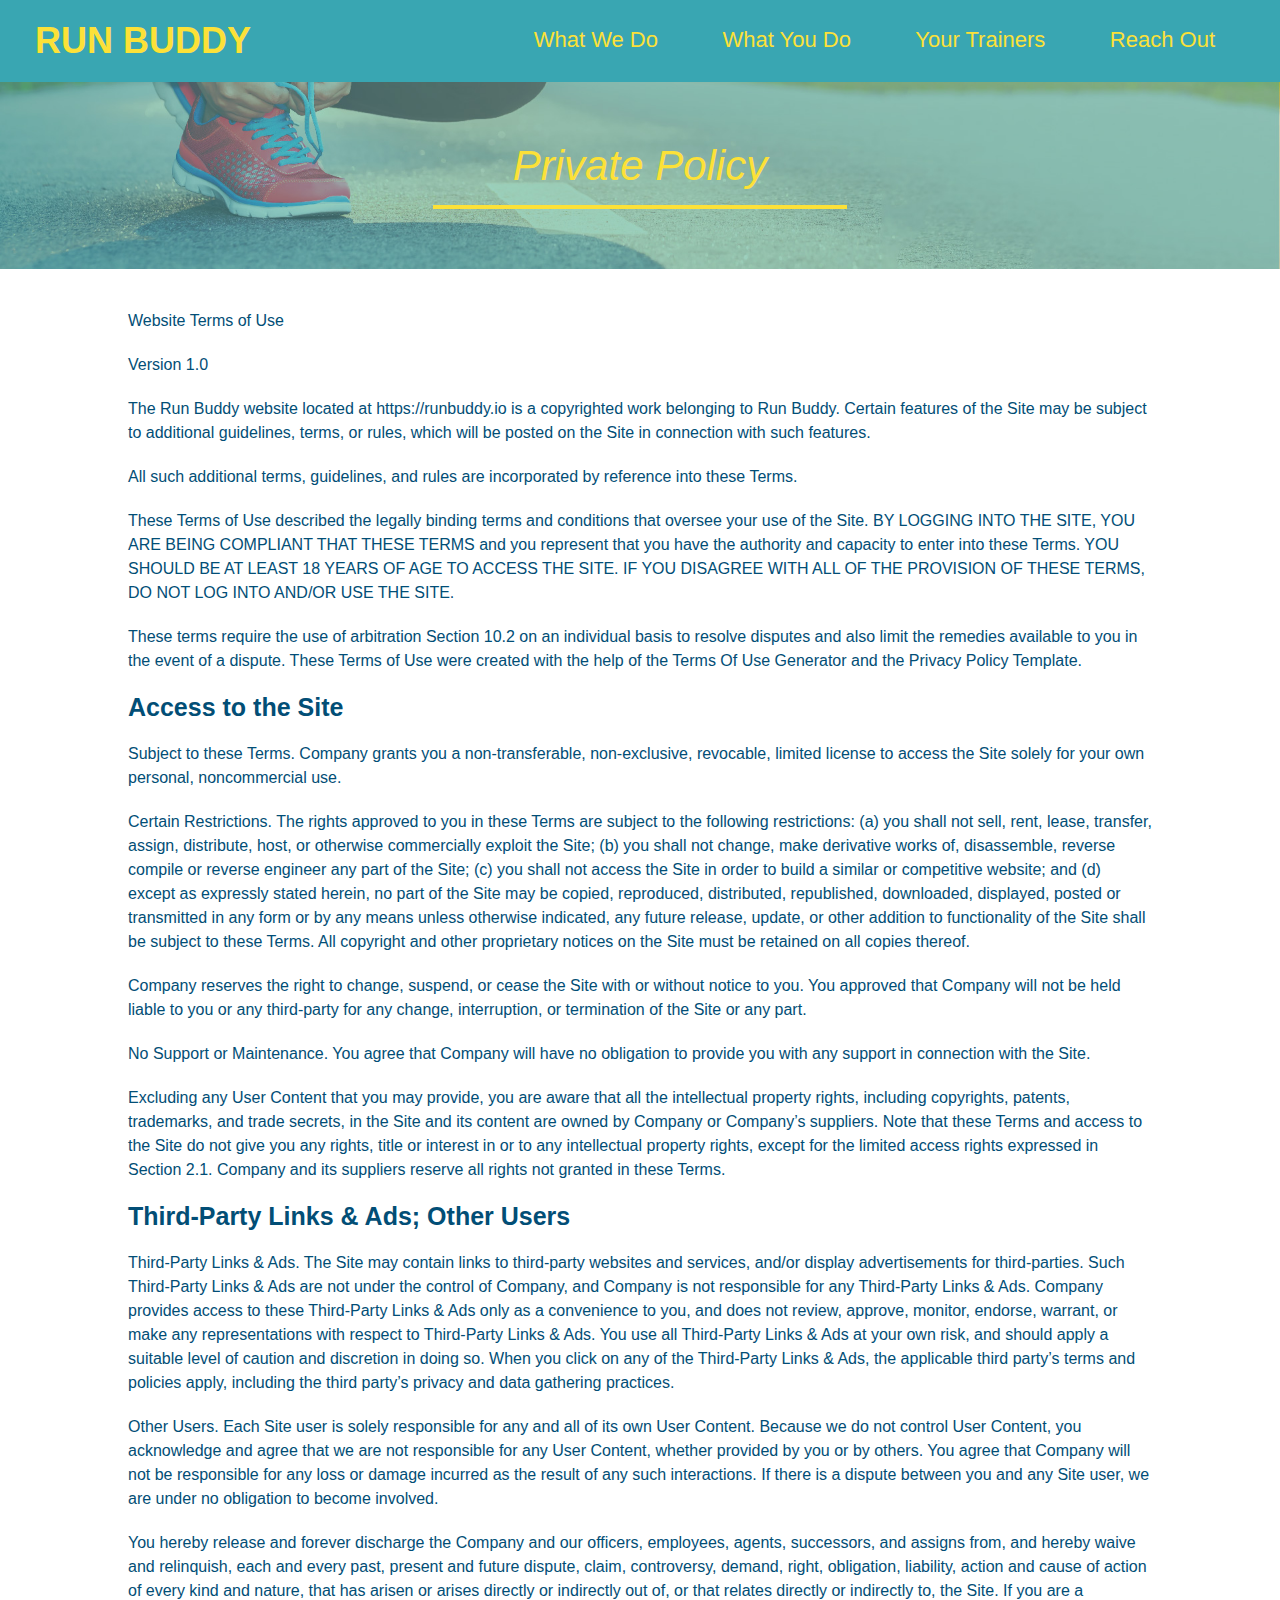
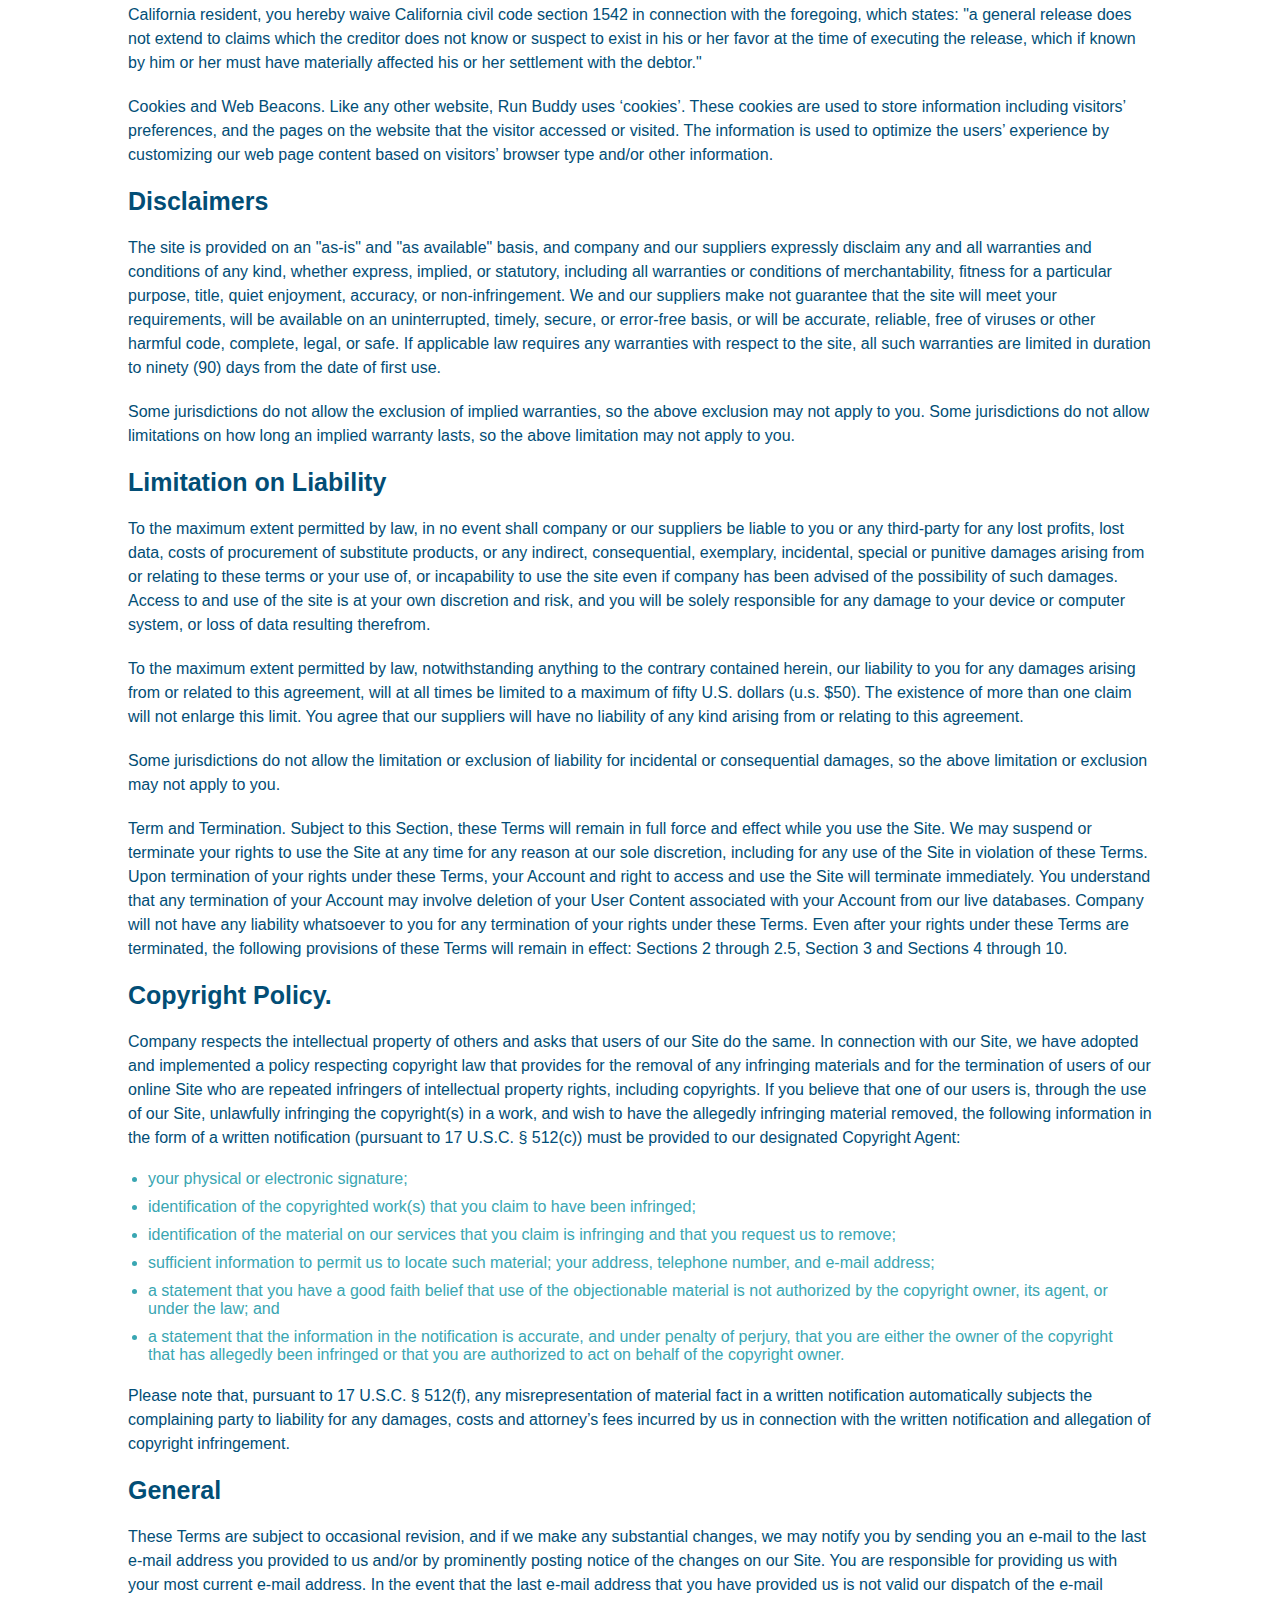
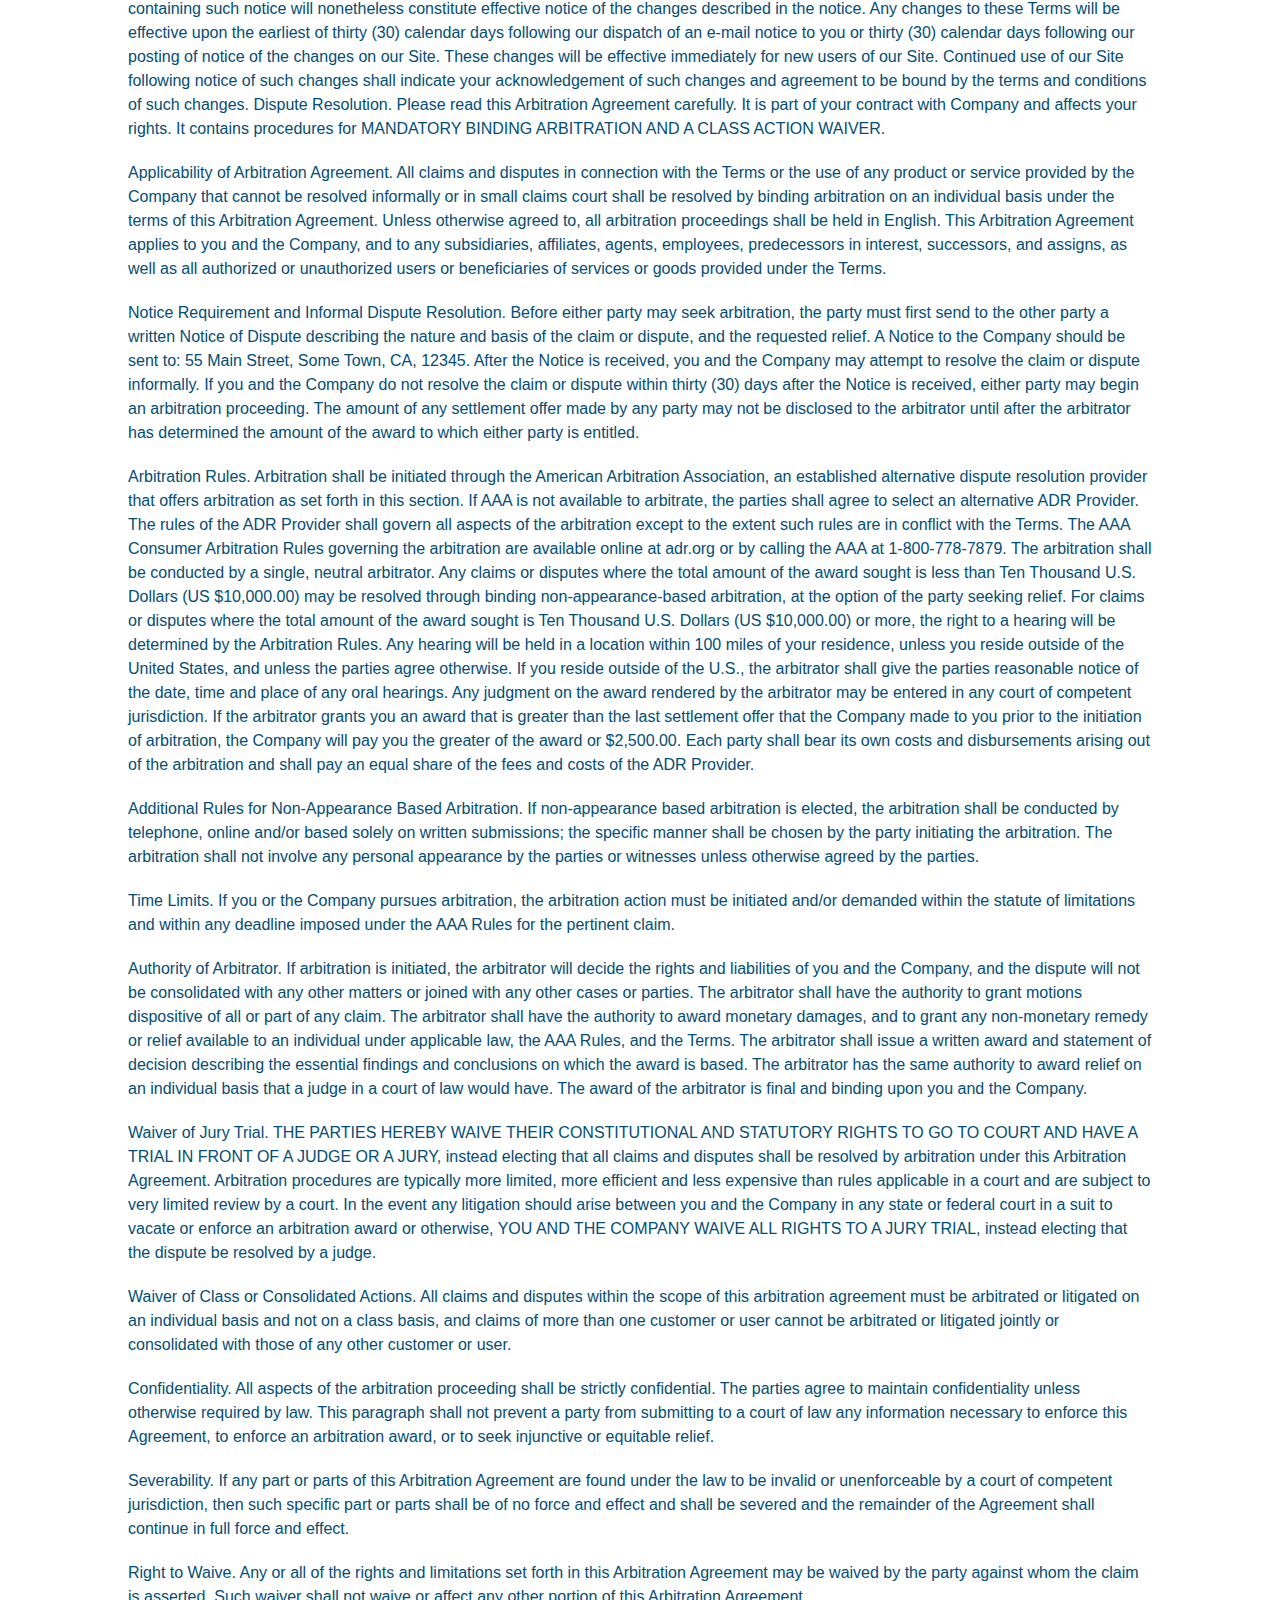
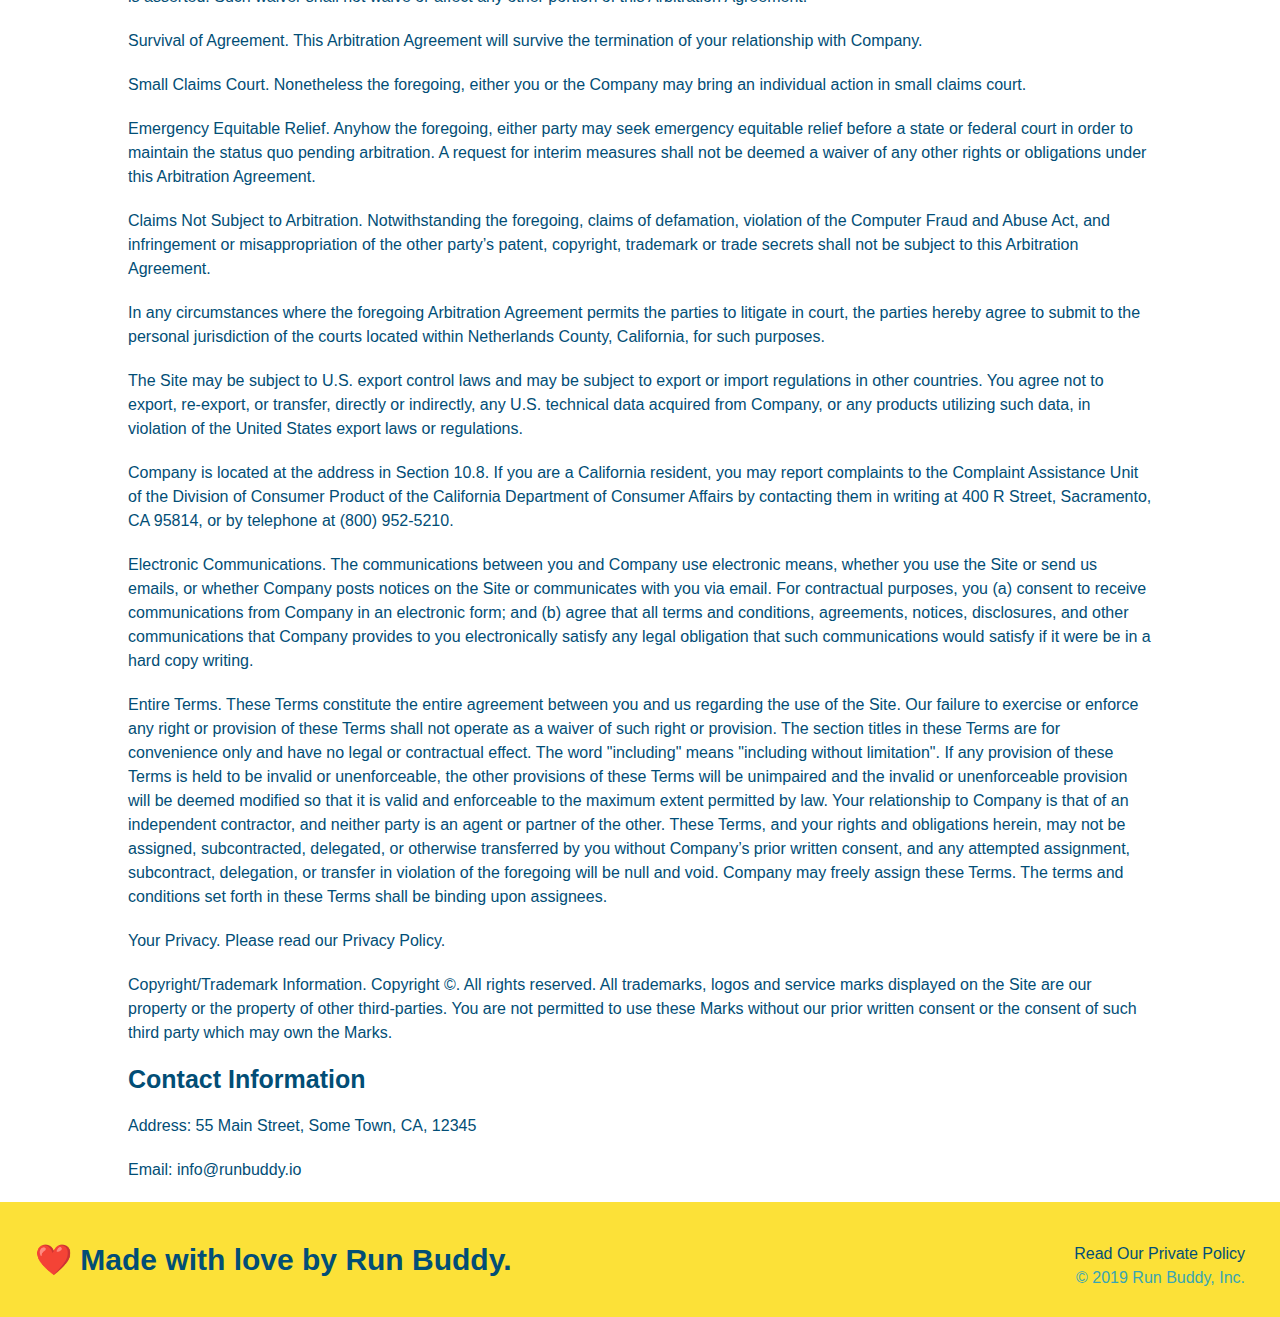
==== private-policy.html @ f9c1af16 "private policy" ====
<!DOCTYPE html>
<html lang="en">
    <head>
        <link rel="stylesheet" href="assets/css/style.css">
        <link rel="stylesheet" href="assets/secondary-styles.css">
        <meta charset="UTF-8"/>
        <title>Private Policy - Run Buddy</title>
    </head>
    <body>
<!--navigation-->    
        <header>
            <h1>
                <a href="/">RUN BUDDY</a>
            </h1>
                <nav>
                    <!--unordered list element-->
                        <ul>
                        <!--list item element-->    
                            <li>
                                <!--anchor element-->
                                    <a href="index.html#what-we-do">What We Do</a>
                            </li>
                            <li>
                                    <a href="index.html#what-you-do">What You Do</a>
                            </li>
                            <li>
                                    <a href="index.html#your-trainers">Your Trainers</a>
                            </li>
                            <li>
                                    <a href="index.html#reach-out">Reach Out</a>
                            </li>
                        </ul>
                </nav>
        </header>
        <section class="hero">
            <h2 class="page-title">Private Policy</h2>

        </section>
        <article class="secondary-content">
            <p>
                Website Terms of Use
              </p>
        
              <p>
                Version 1.0
              </p>
        
              <p>
                The Run Buddy website located at https://runbuddy.io is a copyrighted work belonging to Run Buddy. Certain
                features of the Site may be subject to additional guidelines, terms, or rules, which will be posted on the Site
                in connection with such features.
              </p>
        
              <p>
                All such additional terms, guidelines, and rules are incorporated by reference into these Terms.
              </p>
        
              <p>
                These Terms of Use described the legally binding terms and conditions that oversee your use of the Site. BY
                LOGGING INTO THE SITE, YOU ARE BEING COMPLIANT THAT THESE TERMS and you represent that you have the authority
                and capacity to enter into these Terms. YOU SHOULD BE AT LEAST 18 YEARS OF AGE TO ACCESS THE SITE. IF YOU
                DISAGREE WITH ALL OF THE PROVISION OF THESE TERMS, DO NOT LOG INTO AND/OR USE THE SITE.
              </p>
        
              <p>
                These terms require the use of arbitration Section 10.2 on an individual basis to resolve disputes and also
                limit the remedies available to you in the event of a dispute. These Terms of Use were created with the help of
                the Terms Of Use Generator and the Privacy Policy Template.
              </p>
        
              <h3>
                Access to the Site
              </h3>
        
              <p>
                Subject to these Terms. Company grants you a non-transferable, non-exclusive, revocable, limited license to
                access the Site solely for your own personal, noncommercial use.
              </p>
        
              <p>
                Certain Restrictions. The rights approved to you in these Terms are subject to the following restrictions: (a)
                you shall not sell, rent, lease, transfer, assign, distribute, host, or otherwise commercially exploit the Site;
                (b) you shall not change, make derivative works of, disassemble, reverse compile or reverse engineer any part of
                the Site; (c) you shall not access the Site in order to build a similar or competitive website; and (d) except
                as expressly stated herein, no part of the Site may be copied, reproduced, distributed, republished, downloaded,
                displayed, posted or transmitted in any form or by any means unless otherwise indicated, any future release,
                update, or other addition to functionality of the Site shall be subject to these Terms. All copyright and other
                proprietary notices on the Site must be retained on all copies thereof.
              </p>
        
              <p>
                Company reserves the right to change, suspend, or cease the Site with or without notice to you. You approved
                that Company will not be held liable to you or any third-party for any change, interruption, or termination of
                the Site or any part.
              </p>
        
              <p>
                No Support or Maintenance. You agree that Company will have no obligation to provide you with any support in
                connection with the Site.
              </p>
        
              <p>
                Excluding any User Content that you may provide, you are aware that all the intellectual property rights,
                including copyrights, patents, trademarks, and trade secrets, in the Site and its content are owned by Company
                or Company’s suppliers. Note that these Terms and access to the Site do not give you any rights, title or
                interest in or to any intellectual property rights, except for the limited access rights expressed in Section
                2.1. Company and its suppliers reserve all rights not granted in these Terms.
              </p>
        
              <h3>
                Third-Party Links & Ads; Other Users
              </h3>
        
              <p>
                Third-Party Links & Ads. The Site may contain links to third-party websites and services, and/or display
                advertisements for third-parties. Such Third-Party Links & Ads are not under the control of Company, and Company
                is not responsible for any Third-Party Links & Ads. Company provides access to these Third-Party Links & Ads
                only as a convenience to you, and does not review, approve, monitor, endorse, warrant, or make any
                representations with respect to Third-Party Links & Ads. You use all Third-Party Links & Ads at your own risk,
                and should apply a suitable level of caution and discretion in doing so. When you click on any of the
                Third-Party Links & Ads, the applicable third party’s terms and policies apply, including the third party’s
                privacy and data gathering practices.
              </p>
        
              <p>
                Other Users. Each Site user is solely responsible for any and all of its own User Content. Because we do not
                control User Content, you acknowledge and agree that we are not responsible for any User Content, whether
                provided by you or by others. You agree that Company will not be responsible for any loss or damage incurred as
                the result of any such interactions. If there is a dispute between you and any Site user, we are under no
                obligation to become involved.
              </p>
        
              <p>
                You hereby release and forever discharge the Company and our officers, employees, agents, successors, and
                assigns from, and hereby waive and relinquish, each and every past, present and future dispute, claim,
                controversy, demand, right, obligation, liability, action and cause of action of every kind and nature, that has
                arisen or arises directly or indirectly out of, or that relates directly or indirectly to, the Site. If you are
                a California resident, you hereby waive California civil code section 1542 in connection with the foregoing,
                which states: "a general release does not extend to claims which the creditor does not know or suspect to exist
                in his or her favor at the time of executing the release, which if known by him or her must have materially
                affected his or her settlement with the debtor."
              </p>
        
              <p>
                Cookies and Web Beacons. Like any other website, Run Buddy uses ‘cookies’. These cookies are used to store
                information including visitors’ preferences, and the pages on the website that the visitor accessed or visited.
                The information is used to optimize the users’ experience by customizing our web page content based on visitors’
                browser type and/or other information.
              </p>
        
              <h3>
                Disclaimers
              </h3>
        
              <p>
                The site is provided on an "as-is" and "as available" basis, and company and our suppliers expressly disclaim
                any and all warranties and conditions of any kind, whether express, implied, or statutory, including all
                warranties or conditions of merchantability, fitness for a particular purpose, title, quiet enjoyment, accuracy,
                or non-infringement. We and our suppliers make not guarantee that the site will meet your requirements, will be
                available on an uninterrupted, timely, secure, or error-free basis, or will be accurate, reliable, free of
                viruses or other harmful code, complete, legal, or safe. If applicable law requires any warranties with respect
                to the site, all such warranties are limited in duration to ninety (90) days from the date of first use.
              </p>
        
              <p>
                Some jurisdictions do not allow the exclusion of implied warranties, so the above exclusion may not apply to
                you. Some jurisdictions do not allow limitations on how long an implied warranty lasts, so the above limitation
                may not apply to you.
              </p>
        
              <h3>
                Limitation on Liability
              </h3>
        
              <p>
                To the maximum extent permitted by law, in no event shall company or our suppliers be liable to you or any
                third-party for any lost profits, lost data, costs of procurement of substitute products, or any indirect,
                consequential, exemplary, incidental, special or punitive damages arising from or relating to these terms or
                your use of, or incapability to use the site even if company has been advised of the possibility of such
                damages. Access to and use of the site is at your own discretion and risk, and you will be solely responsible
                for any damage to your device or computer system, or loss of data resulting therefrom.
              </p>
        
              <p>
                To the maximum extent permitted by law, notwithstanding anything to the contrary contained herein, our liability
                to you for any damages arising from or related to this agreement, will at all times be limited to a maximum of
                fifty U.S. dollars (u.s. $50). The existence of more than one claim will not enlarge this limit. You agree that
                our suppliers will have no liability of any kind arising from or relating to this agreement.
              </p>
        
              <p>
                Some jurisdictions do not allow the limitation or exclusion of liability for incidental or consequential
                damages, so the above limitation or exclusion may not apply to you.
              </p>
        
              <p>
                Term and Termination. Subject to this Section, these Terms will remain in full force and effect while you use
                the Site. We may suspend or terminate your rights to use the Site at any time for any reason at our sole
                discretion, including for any use of the Site in violation of these Terms. Upon termination of your rights under
                these Terms, your Account and right to access and use the Site will terminate immediately. You understand that
                any termination of your Account may involve deletion of your User Content associated with your Account from our
                live databases. Company will not have any liability whatsoever to you for any termination of your rights under
                these Terms. Even after your rights under these Terms are terminated, the following provisions of these Terms
                will remain in effect: Sections 2 through 2.5, Section 3 and Sections 4 through 10.
              </p>
        
              <h3>
                Copyright Policy.
              </h3>
        
              <p>
                Company respects the intellectual property of others and asks that users of our Site do the same. In connection
                with our Site, we have adopted and implemented a policy respecting copyright law that provides for the removal
                of any infringing materials and for the termination of users of our online Site who are repeated infringers of
                intellectual property rights, including copyrights. If you believe that one of our users is, through the use of
                our Site, unlawfully infringing the copyright(s) in a work, and wish to have the allegedly infringing material
                removed, the following information in the form of a written notification (pursuant to 17 U.S.C. § 512(c)) must
                be provided to our designated Copyright Agent:
              </p>
        
              <ul>
                <li>
                  your physical or electronic signature;
                </li>
                <li>
                  identification of the copyrighted work(s) that you claim to have been infringed;
                </li>
                <li>
                  identification of the material on our services that you claim is infringing and that you request us to remove;
                </li>
                <li>
                  sufficient information to permit us to locate such material; your address, telephone number, and e-mail
                  address;
                </li>
                <li>
                  a statement that you have a good faith belief that use of the objectionable material is not authorized by the
                  copyright owner, its agent, or under the law; and
                </li>
                <li>
                  a statement that the information in the notification is accurate, and under penalty of perjury, that you are
                  either the owner of the copyright that has allegedly been infringed or that you are authorized to act on
                  behalf of the copyright owner.
                </li>
              </ul>
        
              <p>
                Please note that, pursuant to 17 U.S.C. § 512(f), any misrepresentation of material fact in a written
                notification automatically subjects the complaining party to liability for any damages, costs and attorney’s
                fees incurred by us in connection with the written notification and allegation of copyright infringement.
              </p>
        
              <h3>
                General
              </h3>
        
              <p>
                These Terms are subject to occasional revision, and if we make any substantial changes, we may notify you by
                sending you an e-mail to the last e-mail address you provided to us and/or by prominently posting notice of the
                changes on our Site. You are responsible for providing us with your most current e-mail address. In the event
                that the last e-mail address that you have provided us is not valid our dispatch of the e-mail containing such
                notice will nonetheless constitute effective notice of the changes described in the notice. Any changes to these
                Terms will be effective upon the earliest of thirty (30) calendar days following our dispatch of an e-mail
                notice to you or thirty (30) calendar days following our posting of notice of the changes on our Site. These
                changes will be effective immediately for new users of our Site. Continued use of our Site following notice of
                such changes shall indicate your acknowledgement of such changes and agreement to be bound by the terms and
                conditions of such changes. Dispute Resolution. Please read this Arbitration Agreement carefully. It is part of
                your contract with Company and affects your rights. It contains procedures for MANDATORY BINDING ARBITRATION AND
                A CLASS ACTION WAIVER.
              </p>
        
              <p>
                Applicability of Arbitration Agreement. All claims and disputes in connection with the Terms or the use of any
                product or service provided by the Company that cannot be resolved informally or in small claims court shall be
                resolved by binding arbitration on an individual basis under the terms of this Arbitration Agreement. Unless
                otherwise agreed to, all arbitration proceedings shall be held in English. This Arbitration Agreement applies to
                you and the Company, and to any subsidiaries, affiliates, agents, employees, predecessors in interest,
                successors, and assigns, as well as all authorized or unauthorized users or beneficiaries of services or goods
                provided under the Terms.
              </p>
        
              <p>
                Notice Requirement and Informal Dispute Resolution. Before either party may seek arbitration, the party must
                first send to the other party a written Notice of Dispute describing the nature and basis of the claim or
                dispute, and the requested relief. A Notice to the Company should be sent to: 55 Main Street, Some Town, CA,
                12345. After the Notice is received, you and the Company may attempt to resolve the claim or dispute informally.
                If you and the Company do not resolve the claim or dispute within thirty (30) days after the Notice is received,
                either party may begin an arbitration proceeding. The amount of any settlement offer made by any party may not
                be disclosed to the arbitrator until after the arbitrator has determined the amount of the award to which either
                party is entitled.
              </p>
        
              <p>
                Arbitration Rules. Arbitration shall be initiated through the American Arbitration Association, an established
                alternative dispute resolution provider that offers arbitration as set forth in this section. If AAA is not
                available to arbitrate, the parties shall agree to select an alternative ADR Provider. The rules of the ADR
                Provider shall govern all aspects of the arbitration except to the extent such rules are in conflict with the
                Terms. The AAA Consumer Arbitration Rules governing the arbitration are available online at adr.org or by
                calling the AAA at 1-800-778-7879. The arbitration shall be conducted by a single, neutral arbitrator. Any
                claims or disputes where the total amount of the award sought is less than Ten Thousand U.S. Dollars (US
                $10,000.00) may be resolved through binding non-appearance-based arbitration, at the option of the party seeking
                relief. For claims or disputes where the total amount of the award sought is Ten Thousand U.S. Dollars (US
                $10,000.00) or more, the right to a hearing will be determined by the Arbitration Rules. Any hearing will be
                held in a location within 100 miles of your residence, unless you reside outside of the United States, and
                unless the parties agree otherwise. If you reside outside of the U.S., the arbitrator shall give the parties
                reasonable notice of the date, time and place of any oral hearings. Any judgment on the award rendered by the
                arbitrator may be entered in any court of competent jurisdiction. If the arbitrator grants you an award that is
                greater than the last settlement offer that the Company made to you prior to the initiation of arbitration, the
                Company will pay you the greater of the award or $2,500.00. Each party shall bear its own costs and
                disbursements arising out of the arbitration and shall pay an equal share of the fees and costs of the ADR
                Provider.
              </p>
        
              <p>
                Additional Rules for Non-Appearance Based Arbitration. If non-appearance based arbitration is elected, the
                arbitration shall be conducted by telephone, online and/or based solely on written submissions; the specific
                manner shall be chosen by the party initiating the arbitration. The arbitration shall not involve any personal
                appearance by the parties or witnesses unless otherwise agreed by the parties.
              </p>
        
              <p>
                Time Limits. If you or the Company pursues arbitration, the arbitration action must be initiated and/or demanded
                within the statute of limitations and within any deadline imposed under the AAA Rules for the pertinent claim.
              </p>
        
              <p>
                Authority of Arbitrator. If arbitration is initiated, the arbitrator will decide the rights and liabilities of
                you and the Company, and the dispute will not be consolidated with any other matters or joined with any other
                cases or parties. The arbitrator shall have the authority to grant motions dispositive of all or part of any
                claim. The arbitrator shall have the authority to award monetary damages, and to grant any non-monetary remedy
                or relief available to an individual under applicable law, the AAA Rules, and the Terms. The arbitrator shall
                issue a written award and statement of decision describing the essential findings and conclusions on which the
                award is based. The arbitrator has the same authority to award relief on an individual basis that a judge in a
                court of law would have. The award of the arbitrator is final and binding upon you and the Company.
              </p>
        
              <p>
                Waiver of Jury Trial. THE PARTIES HEREBY WAIVE THEIR CONSTITUTIONAL AND STATUTORY RIGHTS TO GO TO COURT AND HAVE
                A TRIAL IN FRONT OF A JUDGE OR A JURY, instead electing that all claims and disputes shall be resolved by
                arbitration under this Arbitration Agreement. Arbitration procedures are typically more limited, more efficient
                and less expensive than rules applicable in a court and are subject to very limited review by a court. In the
                event any litigation should arise between you and the Company in any state or federal court in a suit to vacate
                or enforce an arbitration award or otherwise, YOU AND THE COMPANY WAIVE ALL RIGHTS TO A JURY TRIAL, instead
                electing that the dispute be resolved by a judge.
              </p>
        
              <p>
                Waiver of Class or Consolidated Actions. All claims and disputes within the scope of this arbitration agreement
                must be arbitrated or litigated on an individual basis and not on a class basis, and claims of more than one
                customer or user cannot be arbitrated or litigated jointly or consolidated with those of any other customer or
                user.
              </p>
        
              <p>
                Confidentiality. All aspects of the arbitration proceeding shall be strictly confidential. The parties agree to
                maintain confidentiality unless otherwise required by law. This paragraph shall not prevent a party from
                submitting to a court of law any information necessary to enforce this Agreement, to enforce an arbitration
                award, or to seek injunctive or equitable relief.
              </p>
        
              <p>
                Severability. If any part or parts of this Arbitration Agreement are found under the law to be invalid or
                unenforceable by a court of competent jurisdiction, then such specific part or parts shall be of no force and
                effect and shall be severed and the remainder of the Agreement shall continue in full force and effect.
              </p>
        
              <p>
                Right to Waive. Any or all of the rights and limitations set forth in this Arbitration Agreement may be waived
                by the party against whom the claim is asserted. Such waiver shall not waive or affect any other portion of this
                Arbitration Agreement.
              </p>
        
              <p>
                Survival of Agreement. This Arbitration Agreement will survive the termination of your relationship with
                Company.
              </p>
        
              <p>
                Small Claims Court. Nonetheless the foregoing, either you or the Company may bring an individual action in small
                claims court.
              </p>
        
              <p>
                Emergency Equitable Relief. Anyhow the foregoing, either party may seek emergency equitable relief before a
                state or federal court in order to maintain the status quo pending arbitration. A request for interim measures
                shall not be deemed a waiver of any other rights or obligations under this Arbitration Agreement.
              </p>
        
              <p>
                Claims Not Subject to Arbitration. Notwithstanding the foregoing, claims of defamation, violation of the
                Computer Fraud and Abuse Act, and infringement or misappropriation of the other party’s patent, copyright,
                trademark or trade secrets shall not be subject to this Arbitration Agreement.
              </p>
        
              <p>
                In any circumstances where the foregoing Arbitration Agreement permits the parties to litigate in court, the
                parties hereby agree to submit to the personal jurisdiction of the courts located within Netherlands County,
                California, for such purposes.
              </p>
        
              <p>
                The Site may be subject to U.S. export control laws and may be subject to export or import regulations in other
                countries. You agree not to export, re-export, or transfer, directly or indirectly, any U.S. technical data
                acquired from Company, or any products utilizing such data, in violation of the United States export laws or
                regulations.
              </p>
        
              <p>
                Company is located at the address in Section 10.8. If you are a California resident, you may report complaints
                to the Complaint Assistance Unit of the Division of Consumer Product of the California Department of Consumer
                Affairs by contacting them in writing at 400 R Street, Sacramento, CA 95814, or by telephone at (800) 952-5210.
              </p>
        
              <p>
                Electronic Communications. The communications between you and Company use electronic means, whether you use the
                Site or send us emails, or whether Company posts notices on the Site or communicates with you via email. For
                contractual purposes, you (a) consent to receive communications from Company in an electronic form; and (b)
                agree that all terms and conditions, agreements, notices, disclosures, and other communications that Company
                provides to you electronically satisfy any legal obligation that such communications would satisfy if it were be
                in a hard copy writing.
              </p>
        
              <p>
                Entire Terms. These Terms constitute the entire agreement between you and us regarding the use of the Site. Our
                failure to exercise or enforce any right or provision of these Terms shall not operate as a waiver of such right
                or provision. The section titles in these Terms are for convenience only and have no legal or contractual
                effect. The word "including" means "including without limitation". If any provision of these Terms is held to be
                invalid or unenforceable, the other provisions of these Terms will be unimpaired and the invalid or
                unenforceable provision will be deemed modified so that it is valid and enforceable to the maximum extent
                permitted by law. Your relationship to Company is that of an independent contractor, and neither party is an
                agent or partner of the other. These Terms, and your rights and obligations herein, may not be assigned,
                subcontracted, delegated, or otherwise transferred by you without Company’s prior written consent, and any
                attempted assignment, subcontract, delegation, or transfer in violation of the foregoing will be null and void.
                Company may freely assign these Terms. The terms and conditions set forth in these Terms shall be binding upon
                assignees.
              </p>
        
              <p>
                Your Privacy. Please read our Privacy Policy.
              </p>
        
              <p>
                Copyright/Trademark Information. Copyright ©. All rights reserved. All trademarks, logos and service marks
                displayed on the Site are our property or the property of other third-parties. You are not permitted to use
                these Marks without our prior written consent or the consent of such third party which may own the Marks.
              </p>
        
              <h3>
                Contact Information
              </h3>
        
              <p>
                Address: 55 Main Street, Some Town, CA, 12345
              </p>
        
              <p>
                Email: info@runbuddy.io
              </p>
        


        </article>
   
    <!--footer-->
        <footer>
            <h2>❤️ Made with love by Run Buddy.</h2>
            <div>
                <a> Read Our Private Policy</a><br />
                &copy; 2019 Run Buddy, Inc.
            </div>
        </footer>



    </body>




</html>
---- assets/css/style.css ----
* {
    margin: 0;
    padding: 0;
    box-sizing: border-box;
}

/* apply styles to <header> */
body {
    color: #39a6b2;
    font-family: helvetica, arial, sans-serif;
}

/* apply styles to <header> */
header{
    padding: 20px 35px;
    background-color: #39a6b2;
}

/* apply styles to <h1> and <a> elements under HTML nagivation note */
header h1 {
    font-weight: bold;
    font-size: 36px;
    color: #fce138;
    margin: 0;
    display: inline;
}
header a {
    text-decoration: none;
    color: #fce138;
}
header nav {
    float: right;
    margin: 7px 0;
}
header nav ul li {
    display: inline;
}
header nav ul li a {
    margin: 0 30px;
    font-weight: lighter;
    font-size: 22px;
}

/* apply style to footer */
footer {
    background: #fce138;
    width: 100%;
    padding: 40px 35px;
}
footer h2 {
    display: inline;
    color: #024e76;
    font-size: 30px;
    margin: 0;
}
footer div {
    float: right;
    line-height: 1.5;
    text-align: right;
}
footer a {
    color: #024e76;
}

/* padding to hero section*/
section {
    padding: 60px;
}

/* Hero style starts */
.hero {
    background-image: url("../images/hero-bg.jpeg");
    height: 600px;
    background-size: cover;
    background-position: center;
    position: relative;  
}
.hero-form {
    background-color: #fce138;
    color: #024e76;
    padding: 20px;
    width: 500px;
    border: solid 3px #024e76;
    position: absolute;
    bottom: 120px;
    right: 140px;
}
.hero-form h3 {
    font-size: 24px;
    margin: 0;
}
.hero-form p {
    margin: 5px 0 15px 0px;
}
.form-input {
    border: 1px solid #024e76;
    display: block;
    padding: 7px 15px;
    font-size: 16px;
    color: #024e76;
    width: 100%;
    margin-bottom: 15px;
}
.hero-form label {
    margin: 0 5px;
}
.hero-form button {
    color: #fce138;
    background-color: #024e76;
    border: none;
    padding: 10px 20px;
    font-size: 16px;
}
/* Hero style ends */

/* what we do section */
.intro {
    text-align: center;
}
.intro p {
    line-height: 1.7;
    color: #39a6b2;
    width: 80%;
    font-size: 20px;
    margin: 0 auto;
}

/* what you do section*/
.steps {
    text-align: center;
    background: #fce138;
}
.steps div {
    margin-bottom: 80px;
}
.steps img {
    width: 15%;
    margin: 10px 0;
}
.steps h3 {
    color: #024e76;
    font-size: 46px;
    margin-top: 10px;
}
.steps p {
    color: #39a6b2;
    font-size: 23px;
}
.steps span {
    font-size: 38px;
}
.section-title {
    font-size: 55px;
    color: #024e76;
    margin-bottom: 35px;
    padding: 0 100px 20px 100px;
    display: inline-block;
    border-bottom: 3px solid;
}
.primary-border {
    border-color: #fce138;
    }
.secondary-border {
    border-color: #39a6b2;
}

/* meet the trainers section*/
.trainers {
    text-align: center;
}
/* trainer bio style */
.trainer {
    width: 900px;
    margin: 0 auto 30px auto;
    background: #024e76;
    color: #fce138;
    overflow: auto;
}
.trainer img {
    width: 35%;
    float: left;
}
.trainer-bio {
    padding: 35px;
    float: left;
    width: 65%;

}
.trainer-bio h3 {
    font-size: 32px;
    margin-bottom: 8px;
}
.trainer-bio h4 {
    font-weight: lighter;
    font-size: 26px;
    margin-bottom: 25px;
}
.trainer-bio p {
    font-size: 17px;
    line-height: 1.3;
}
.text-left {
    text-align: left;
}
.text-right {
    text-align: right;
}

/* reach out style */
.contact {
    background: #024e76;
    text-align: center;
}
.contact h2 {
    color:#fce138;
}

/* iframe stlye */

.contact-info iframe {
    width: 400px;
    height: 400px;
}
.contact-info div {
    width: 410px;
    display: inline-block;
    vertical-align: top;
    text-align: left;
    margin: 30px 0 0 60px;
    color: white;
}
.contact-info h3 {
    color: #fce138;
    font-size: 32px;
}
.contact-info p, .contact-info address {
    margin: 20px 0;
    line-height: 1.5;
    font-size: 20px;
    font-style: normal;
}
.contact-info a {
    color:#fce138;
}
---- assets/secondary-styles.css ----
.hero {
    background-position: bottom;
    height: auto;
    text-align: center;
    margin-bottom: 40px;
}
.page-title {
    color: #fce138;
    display: inline-block;
    border-bottom: 4px solid #fce138;
    padding: 0 80px 15px 80px;
    font-weight: normal;
    font-size: 42px;
    font-style: italic;
}
.secondary-content {
    width: 80%;
    margin: 0 auto;
    color: #024e76;
}
.secondary-content h3 {
    font-size: 25px;
    margin: 20px 0;
}
.secondary-content p {
    font-size: 16px;
    line-height: 1.5;
    margin: 20px 0;
}
.secondary-content ul {
    margin: 15px 20px;
}
.secondary-content li {
    color: #39a6b2;
    margin: 10px 0;
}
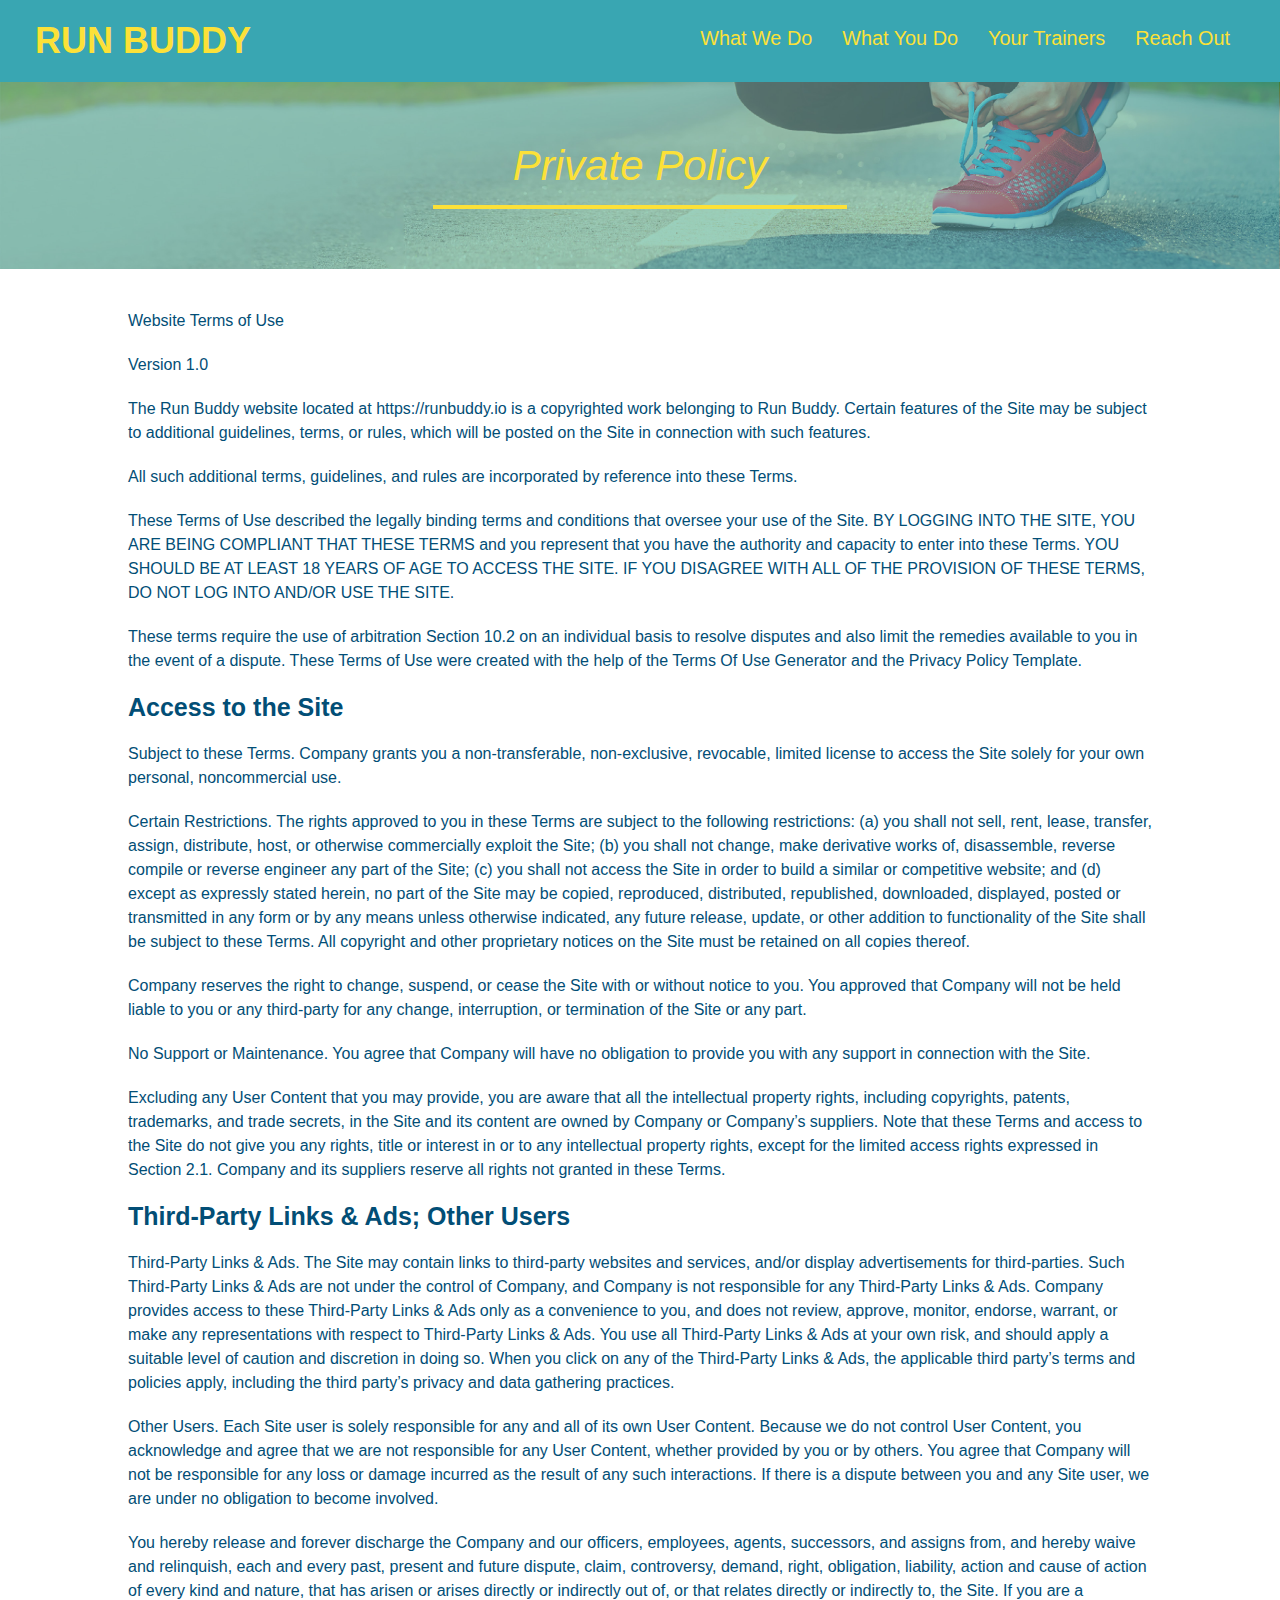
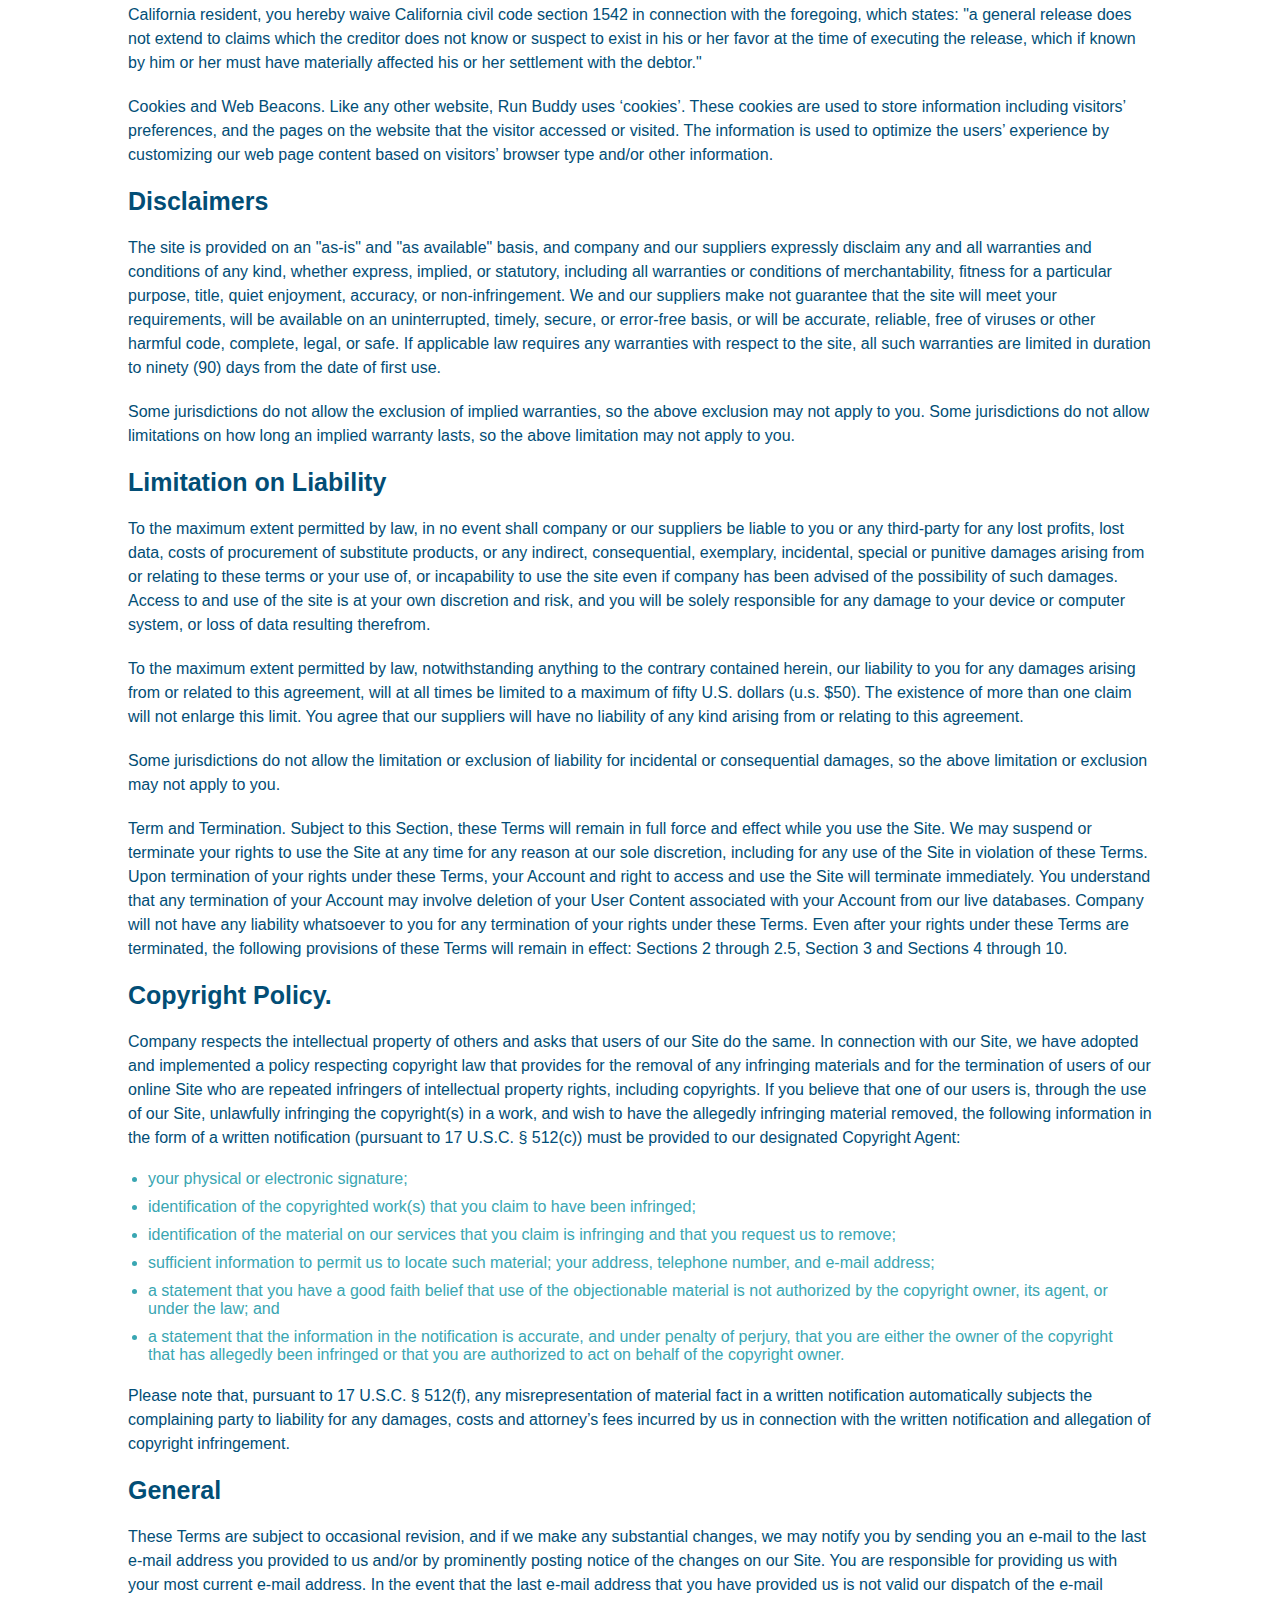
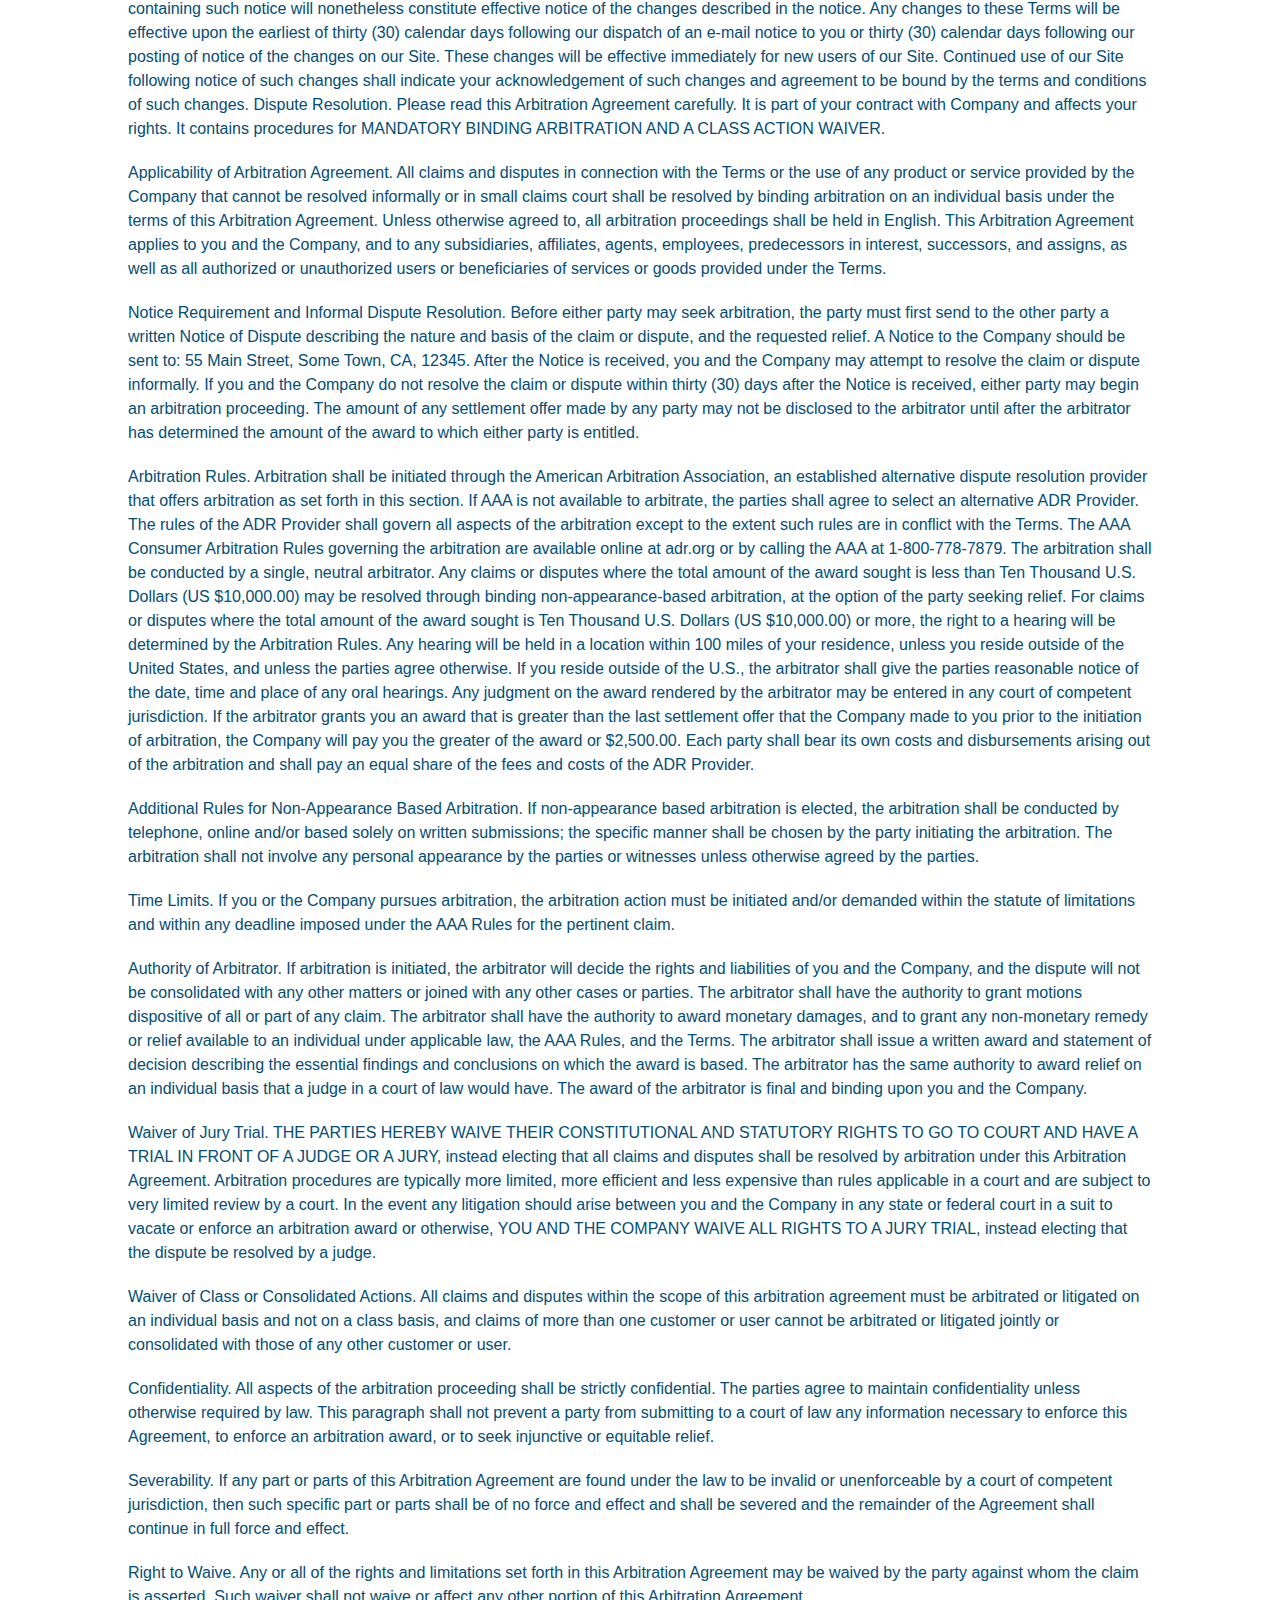
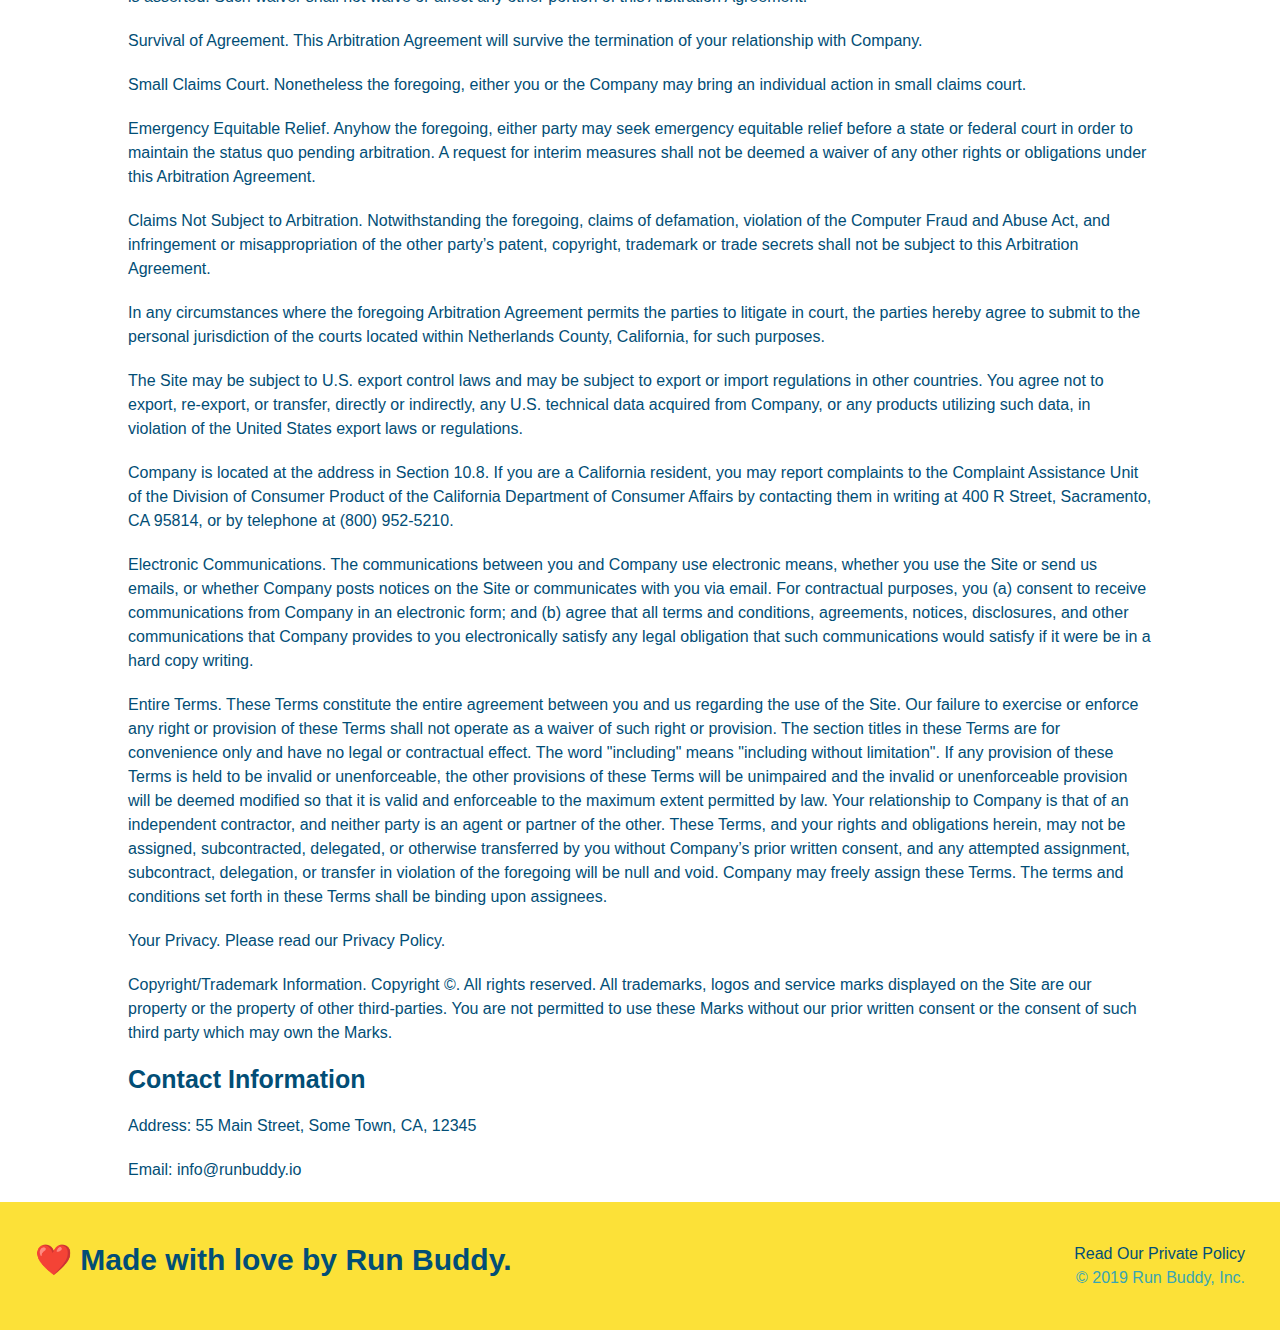
==== commit 4ece0f70: "added media queries" ====
--- a/private-policy.html
+++ b/private-policy.html
@@ -4,6 +4,7 @@
         <link rel="stylesheet" href="assets/css/style.css">
         <link rel="stylesheet" href="assets/secondary-styles.css">
         <meta charset="UTF-8"/>
+        <meta name="viewport" content="width=device-width, initial-scale=1.0"/>
         <title>Private Policy - Run Buddy</title>
     </head>
     <body>
--- a/assets/css/style.css
+++ b/assets/css/style.css
@@ -14,6 +14,9 @@
 header{
     padding: 20px 35px;
     background-color: #39a6b2;
+    display: flex;
+    justify-content: space-between;
+    flex-wrap: wrap;
 }
 
 /* apply styles to <h1> and <a> elements under HTML nagivation note */
@@ -22,23 +25,25 @@
     font-size: 36px;
     color: #fce138;
     margin: 0;
-    display: inline;
 }
 header a {
     text-decoration: none;
     color: #fce138;
 }
 header nav {
-    float: right;
     margin: 7px 0;
 }
-header nav ul li {
-    display: inline;
+header nav ul {
+    display: flex;
+    justify-content: space-between;
+    flex-wrap: wrap;
+    align-items: center;
+    list-style: none;
 }
 header nav ul li a {
-    margin: 0 30px;
+    padding: 10px 15px;
     font-weight: lighter;
-    font-size: 22px;
+    font-size: 1.55vw;
 }
 
 /* apply style to footer */
@@ -46,15 +51,16 @@
     background: #fce138;
     width: 100%;
     padding: 40px 35px;
+    display: flex;
+    justify-content: space-between;
+    flex-wrap: wrap;
 }
 footer h2 {
-    display: inline;
     color: #024e76;
     font-size: 30px;
     margin: 0;
 }
 footer div {
-    float: right;
     line-height: 1.5;
     text-align: right;
 }
@@ -70,20 +76,34 @@
 /* Hero style starts */
 .hero {
     background-image: url("../images/hero-bg.jpeg");
-    height: 600px;
     background-size: cover;
     background-position: center;
-    position: relative;  
+    display: flex;
+    justify-content: center;
+    flex-wrap: wrap;
+    align-items: flex-start;
+}
+.hero-cta {
+    width: 35%;
+    text-align: right;
+    margin: 3.5%;
+    color: #fff;
+    font-size: #fff;
+    font-size: 18px;
+    line-height: 1.2;
+}
+.hero-cta h2 {
+    font-style: italic;
+    font-size: 55px;
+    color: #fce138;
 }
 .hero-form {
     background-color: #fce138;
     color: #024e76;
     padding: 20px;
-    width: 500px;
     border: solid 3px #024e76;
-    position: absolute;
-    bottom: 120px;
-    right: 140px;
+    width: 40%;
+    margin: 3.5%;
 }
 .hero-form h3 {
     font-size: 24px;
@@ -114,48 +134,67 @@
 /* Hero style ends */
 
 /* what we do section */
-.intro {
-    text-align: center;
-}
 .intro p {
     line-height: 1.7;
     color: #39a6b2;
     width: 80%;
     font-size: 20px;
     margin: 0 auto;
+    text-align: center;
 }
 
 /* what you do section*/
 .steps {
-    text-align: center;
     background: #fce138;
 }
-.steps div {
-    margin-bottom: 80px;
-}
-.steps img {
-    width: 15%;
-    margin: 10px 0;
-}
-.steps h3 {
+.step {
+    margin: 50px auto;
+    padding-bottom: 50px;
+    width: 80%;
+    border-bottom: 1px solid #39a6b2;
+    display: flex;
+    flex-wrap: wrap;
+    align-items: center;
+    justify-content: space-between;
+}
+.step h3 {
     color: #024e76;
     font-size: 46px;
-    margin-top: 10px;
-}
-.steps p {
+    flex: 1 30%;
+}
+.step-info {
+    flex: 2 70%;
+    display: flex;
+    flex-wrap: wrap;
+    align-items: center;
+}
+.step-img {
+    flex: 1 12%;
+    margin-right: 20px;
+}
+.step-img img {
+    max-width: 100%;
+}
+.step-text {
+    flex: 12;
+}
+.step-text p {
     color: #39a6b2;
-    font-size: 23px;
-}
-.steps span {
-    font-size: 38px;
+    font-size: 18px;
+}
+.step-text h4 {
+    font-size: 26px;
+    line-height: 1.5;
+    color:#024e76;
 }
 .section-title {
-    font-size: 55px;
-    color: #024e76;
-    margin-bottom: 35px;
-    padding: 0 100px 20px 100px;
-    display: inline-block;
+    font-size: 48px;
+    color: #024e76;
     border-bottom: 3px solid;
+    padding-bottom: 20px;
+    text-align: center;
+    margin: 0 auto 35px auto;
+    width: 50%;
 }
 .primary-border {
     border-color: #fce138;
@@ -164,69 +203,60 @@
     border-color: #39a6b2;
 }
 
-/* meet the trainers section*/
+/* trainer bio style */
 .trainers {
-    text-align: center;
-}
-/* trainer bio style */
+    width: 100%;
+    margin: 0 auto;
+    display: flex;
+    flex-wrap: wrap;
+    justify-content: space-around;
+}
 .trainer {
-    width: 900px;
-    margin: 0 auto 30px auto;
+    margin: 20px;
+    flex: 1;
     background: #024e76;
     color: #fce138;
-    overflow: auto;
 }
 .trainer img {
-    width: 35%;
-    float: left;
+    width: 100%;
 }
 .trainer-bio {
-    padding: 35px;
-    float: left;
-    width: 65%;
-
+    padding: 25px;
+    line-height: 1.3;
 }
 .trainer-bio h3 {
-    font-size: 32px;
-    margin-bottom: 8px;
+    font-size: 28px;
 }
 .trainer-bio h4 {
     font-weight: lighter;
-    font-size: 26px;
-    margin-bottom: 25px;
+    font-size: 22px;
+    margin-bottom: 15px;
 }
 .trainer-bio p {
     font-size: 17px;
-    line-height: 1.3;
-}
-.text-left {
-    text-align: left;
-}
-.text-right {
-    text-align: right;
 }
 
 /* reach out style */
 .contact {
     background: #024e76;
-    text-align: center;
 }
 .contact h2 {
     color:#fce138;
 }
-
+.contact-info {
+    display: flex;
+    justify-content: space-between;
+    flex-wrap: wrap;
+}
+.contact-info > * {
+    flex: 1;
+    margin: 15px;
+}
 /* iframe stlye */
-
 .contact-info iframe {
-    width: 400px;
     height: 400px;
 }
 .contact-info div {
-    width: 410px;
-    display: inline-block;
-    vertical-align: top;
-    text-align: left;
-    margin: 30px 0 0 60px;
     color: white;
 }
 .contact-info h3 {
@@ -236,9 +266,135 @@
 .contact-info p, .contact-info address {
     margin: 20px 0;
     line-height: 1.5;
-    font-size: 20px;
+    font-size: 16px;
     font-style: normal;
+}
+.contact-form input, .contact-form textarea {
+    border: 1px solid #024e76;
+    display: block;
+    padding: 7px 15px;
+    font-size: 16px;
+    color: #024e76;
+    width: 100%;
+    margin-bottom: 15px;
+    margin-top: 5px;
+}
+.contact-form button {
+    width: 100%;
+    border: none;
+    background: #fce138;
+    color: #024e76;
+    text-align: center;
+    padding: 15px 0;
+    font-size: 16px;
 }
 .contact-info a {
     color:#fce138;
-}+}
+
+/* add CSS style to flex-row */
+.flex-row {
+    display: flex;
+}
+
+/* MEDIA QUERY FOR SMALLER DESKTOP SCREENS AND SMALLER */
+@media screen and (max-width: 980px) {
+    header {
+        padding-bottom: 0;
+        justify-content: center;
+}
+header h1 {
+    width: 100%;
+    text-align: center;
+  }
+
+  header nav ul {
+    margin-top: 20px;
+    width: 100%;
+    justify-content: center;
+  }
+
+  header nav ul li a {
+    font-size: 20px;
+  }
+
+  footer h2, footer div {
+    text-align: center;
+    width: 100%;
+  }
+}
+.hero-cta, .hero-form {
+    width: 100%;
+  }
+  
+  .hero-cta {
+    text-align: center;
+  }
+  .section-title {
+    width: 80%;
+  }
+  
+  .trainer {
+    flex: 0 70%;
+  }
+  
+  .contact-info iframe{
+    flex: 1 100%;
+  }
+
+  @media screen and (max-width: 768px) {
+    section {
+      padding: 30px 15px;
+    }
+  }
+  .step h3 {
+    flex: 1 100%;
+    text-align: center;
+  }
+
+  .step-info {
+    flex: 2 100%;
+    text-align: center;
+    justify-content: center;
+  }
+
+  .step-img {
+    flex: 0 32%;
+    margin-right: 0;
+    margin-top: 15px;
+    margin-bottom: 15px;
+  }
+
+  .step-text {
+    flex: 100%;  
+  }
+
+@media screen and (max-width: 575px) {
+
+    .hero-form button {
+      width: 100%;
+    }
+  
+    .section-title {
+      width: 95%;
+    }
+  
+    .intro p {
+      width: 100%;
+    }
+  
+    .trainer {
+      flex: 0 100%;
+    }
+  
+    .contact-info {
+      text-align: center;
+    }
+  
+    .contact-info > * {
+      flex: 0 100%;
+    }
+  }
+  .contact-form {
+    order: 3;
+  }